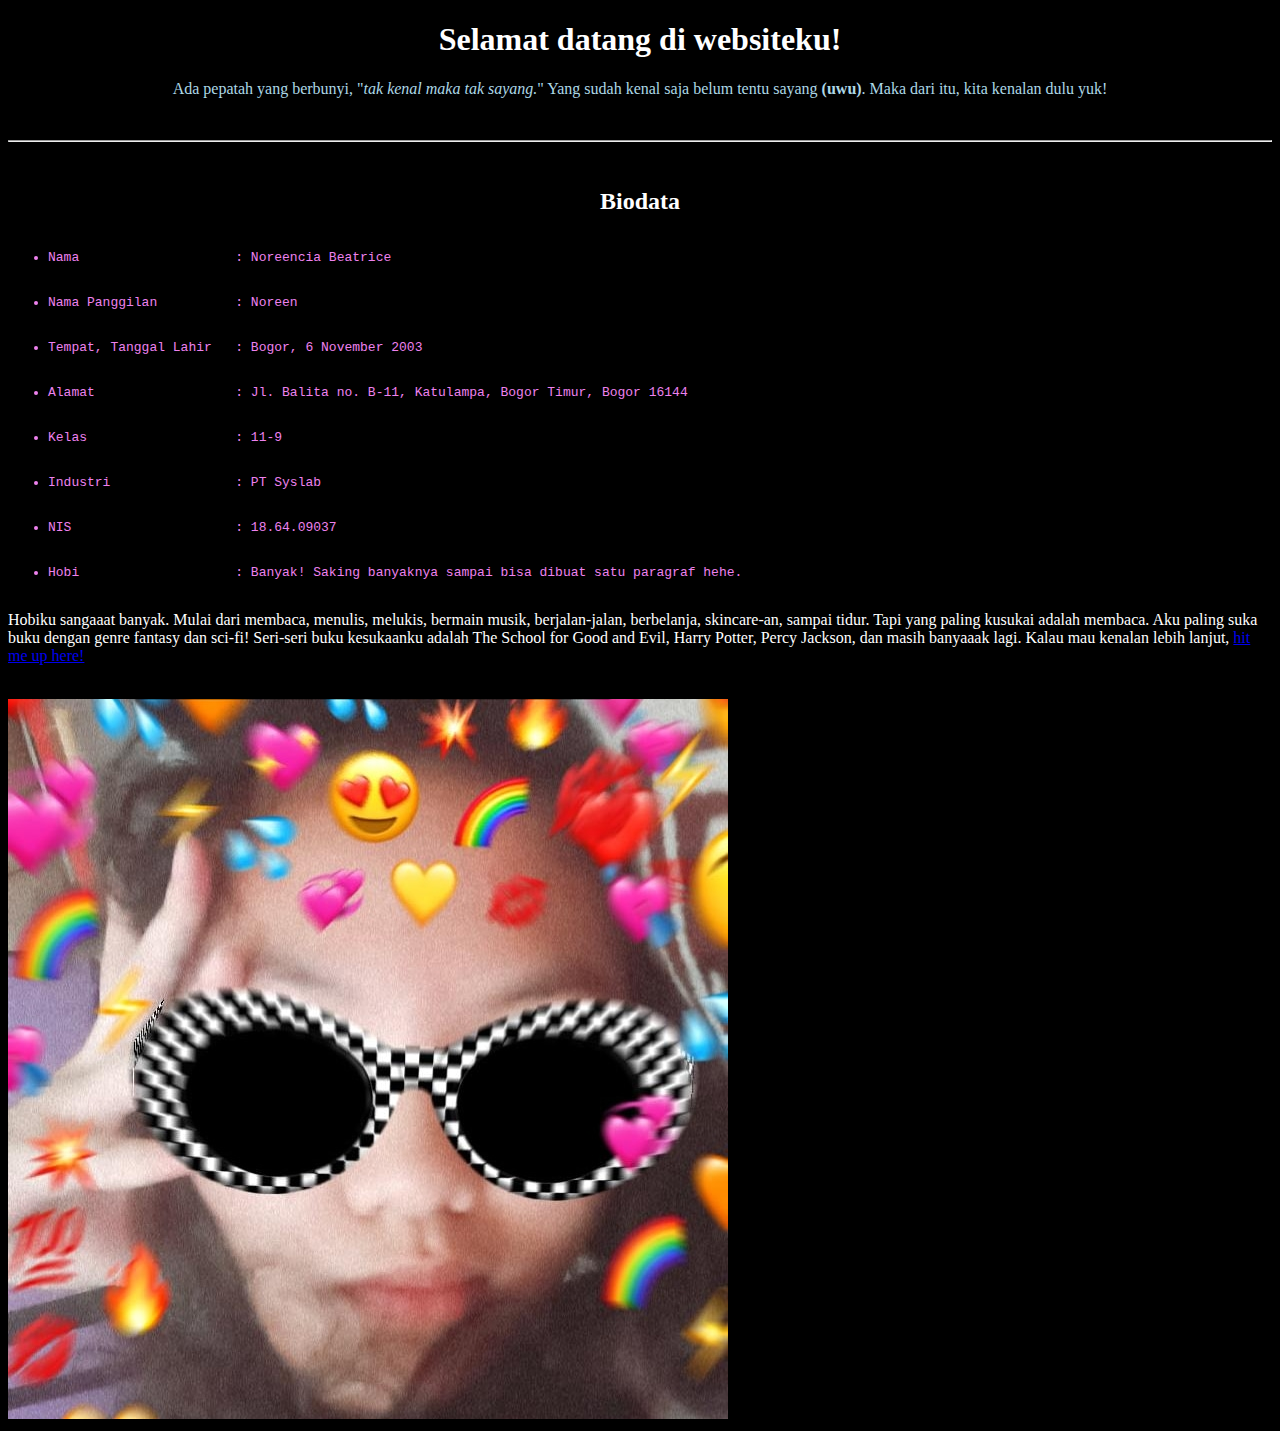
==== index.html @ 5a2f4c32 "Add files via upload" ====
<!DOCTYPE html>
<html>

<head>
<title>Biodata Noreen</title>
</head>

<body style="background:black">
<h1 style="color:white;text-align:center;">Selamat datang di websiteku!</h1>
<p style="color:lightblue;text-align:center">Ada pepatah yang berbunyi, "<em>tak kenal maka tak sayang.</em>"
	Yang sudah kenal saja belum tentu sayang <b>(uwu)</b>. Maka dari itu, kita kenalan dulu yuk!</p>

<br>
<hr>
<br>

<h2 style="color:white;text-align:center;font-family:cursive;">Biodata</h2>
<ul> <pre>
	<li style="color:violet">Nama			: Noreencia Beatrice</li>
	<li style="color:violet">Nama Panggilan		: Noreen</li>
	<li style="color:violet">Tempat, Tanggal Lahir	: Bogor, 6 November 2003</li>
	<li style="color:violet">Alamat			: Jl. Balita no. B-11, Katulampa, Bogor Timur, Bogor 16144</li>
	<li style="color:violet">Kelas			: 11-9</li>
	<li style="color:violet">Industri		: PT Syslab</li>
	<li style="color:violet">NIS			: 18.64.09037</li>
	<li style="color:violet">Hobi 			: Banyak! Saking banyaknya sampai bisa dibuat satu paragraf hehe.</li>
</pre> </ul>

<p style="color:white">Hobiku sangaaat banyak. Mulai dari membaca, menulis, melukis, bermain musik, berjalan-jalan, berbelanja, skincare-an, sampai tidur. Tapi yang paling kusukai adalah membaca. Aku paling suka buku dengan genre fantasy dan sci-fi! Seri-seri buku kesukaanku adalah The School for Good and Evil, Harry Potter, Percy Jackson, dan masih banyaaak lagi. Kalau mau kenalan lebih lanjut,
	<a href="www.instagram.com/noreenciaa/" target="_blank">hit me up here!</a></p>

<br>

<img style="color:white" src="noreen stress.jpg" alt="This is the photo of me" width="720" height="720">
</body>

</html>
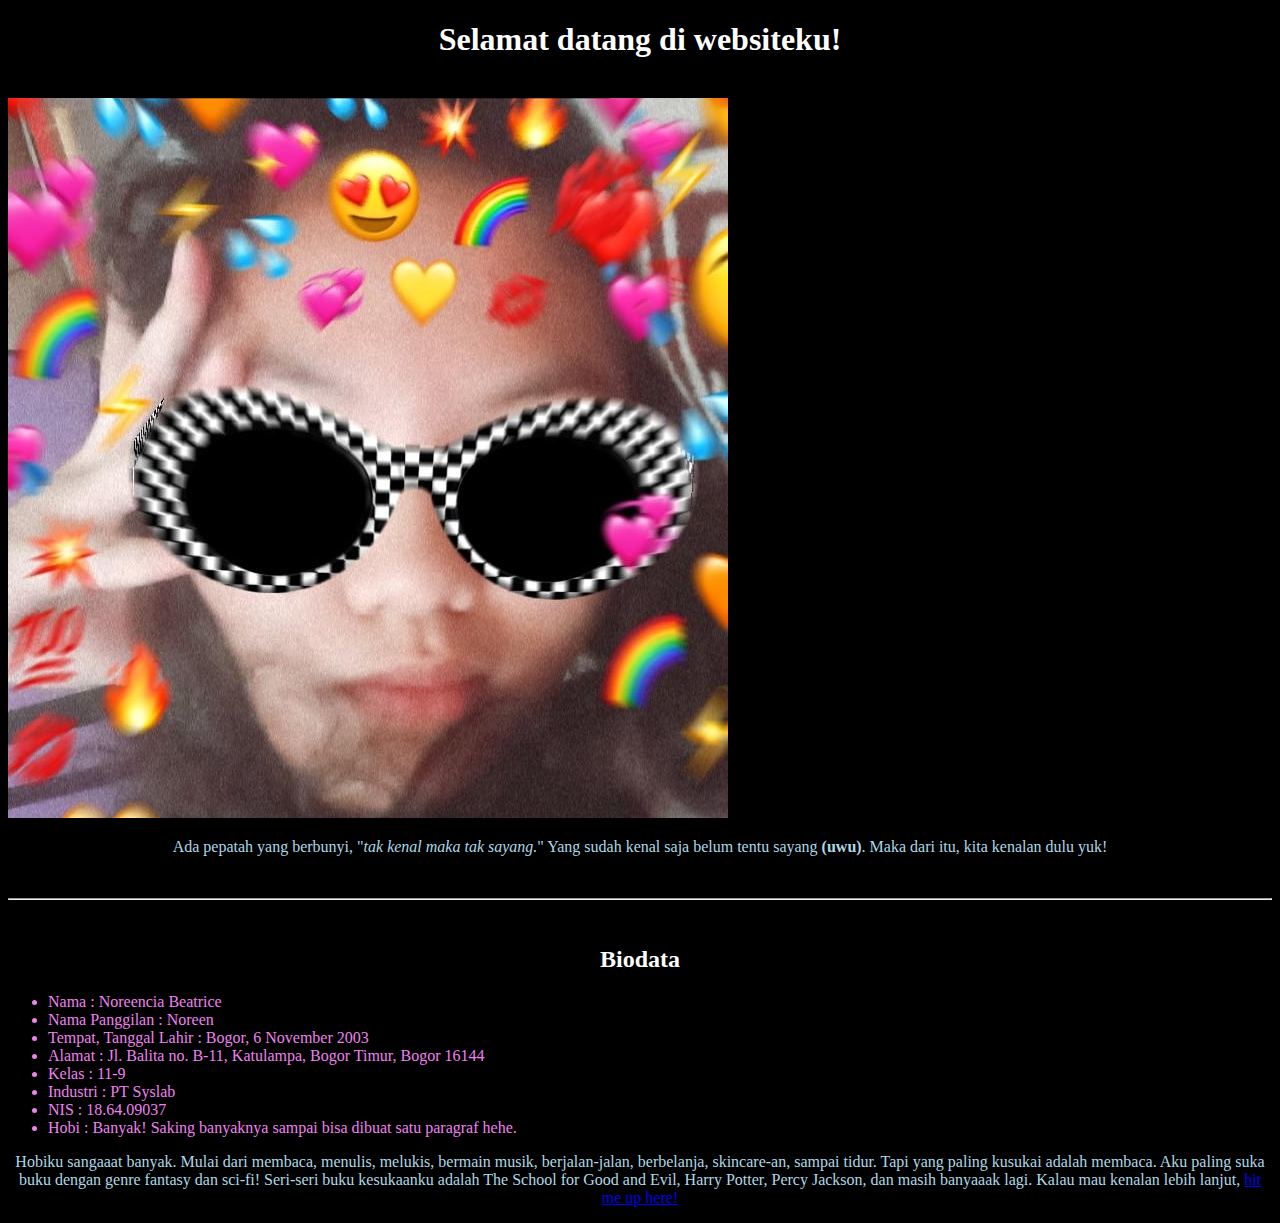
==== commit 93fc90f1: "Add files via upload" ====
--- a/index.html
+++ b/index.html
@@ -3,35 +3,38 @@
 
 <head>
 <title>Biodata Noreen</title>
+<link rel="stylesheet" href="style.css">
 </head>
 
-<body style="background:black">
-<h1 style="color:white;text-align:center;">Selamat datang di websiteku!</h1>
-<p style="color:lightblue;text-align:center">Ada pepatah yang berbunyi, "<em>tak kenal maka tak sayang.</em>"
+<body>
+<h1>Selamat datang di websiteku!</h1>
+
+<br>
+<img src="noreen stress.jpg" alt="This is the photo of me" width="720" height="720">
+<br>
+
+<p>Ada pepatah yang berbunyi,
+	"<em>tak kenal maka tak sayang.</em>"
 	Yang sudah kenal saja belum tentu sayang <b>(uwu)</b>. Maka dari itu, kita kenalan dulu yuk!</p>
 
 <br>
 <hr>
 <br>
 
-<h2 style="color:white;text-align:center;font-family:cursive;">Biodata</h2>
-<ul> <pre>
-	<li style="color:violet">Nama			: Noreencia Beatrice</li>
-	<li style="color:violet">Nama Panggilan		: Noreen</li>
-	<li style="color:violet">Tempat, Tanggal Lahir	: Bogor, 6 November 2003</li>
-	<li style="color:violet">Alamat			: Jl. Balita no. B-11, Katulampa, Bogor Timur, Bogor 16144</li>
-	<li style="color:violet">Kelas			: 11-9</li>
-	<li style="color:violet">Industri		: PT Syslab</li>
-	<li style="color:violet">NIS			: 18.64.09037</li>
-	<li style="color:violet">Hobi 			: Banyak! Saking banyaknya sampai bisa dibuat satu paragraf hehe.</li>
-</pre> </ul>
+<h2>Biodata</h2>
+<ul>
+	<li>Nama			: Noreencia Beatrice</li>
+	<li>Nama Panggilan		: Noreen</li>
+	<li>Tempat, Tanggal Lahir	: Bogor, 6 November 2003</li>
+	<li>Alamat			: Jl. Balita no. B-11, Katulampa, Bogor Timur, Bogor 16144</li>
+	<li>Kelas			: 11-9</li>
+	<li>Industri		: PT Syslab</li>
+	<li>NIS			: 18.64.09037</li>
+	<li>Hobi 			: Banyak! Saking banyaknya sampai bisa dibuat satu paragraf hehe.</li>
+</ul>
 
-<p style="color:white">Hobiku sangaaat banyak. Mulai dari membaca, menulis, melukis, bermain musik, berjalan-jalan, berbelanja, skincare-an, sampai tidur. Tapi yang paling kusukai adalah membaca. Aku paling suka buku dengan genre fantasy dan sci-fi! Seri-seri buku kesukaanku adalah The School for Good and Evil, Harry Potter, Percy Jackson, dan masih banyaaak lagi. Kalau mau kenalan lebih lanjut,
+<p>Hobiku sangaaat banyak. Mulai dari membaca, menulis, melukis, bermain musik, berjalan-jalan, berbelanja, skincare-an, sampai tidur. Tapi yang paling kusukai adalah membaca. Aku paling suka buku dengan genre fantasy dan sci-fi! Seri-seri buku kesukaanku adalah The School for Good and Evil, Harry Potter, Percy Jackson, dan masih banyaaak lagi. Kalau mau kenalan lebih lanjut,
 	<a href="www.instagram.com/noreenciaa/" target="_blank">hit me up here!</a></p>
-
-<br>
-
-<img style="color:white" src="noreen stress.jpg" alt="This is the photo of me" width="720" height="720">
 </body>
 
 </html>--- a/style.css
+++ b/style.css
@@ -0,0 +1,27 @@
+body {
+	background-color:black;
+}
+
+h1 {
+	color:white;
+	text-align:center;
+}
+
+p {
+	color:lightblue;
+	text-align:center;
+}
+
+h2 {
+	color:white;
+	text-align:center;
+	font-family:cursive;
+}
+
+li {
+	color:violet;
+}
+
+img {
+	color:white;
+}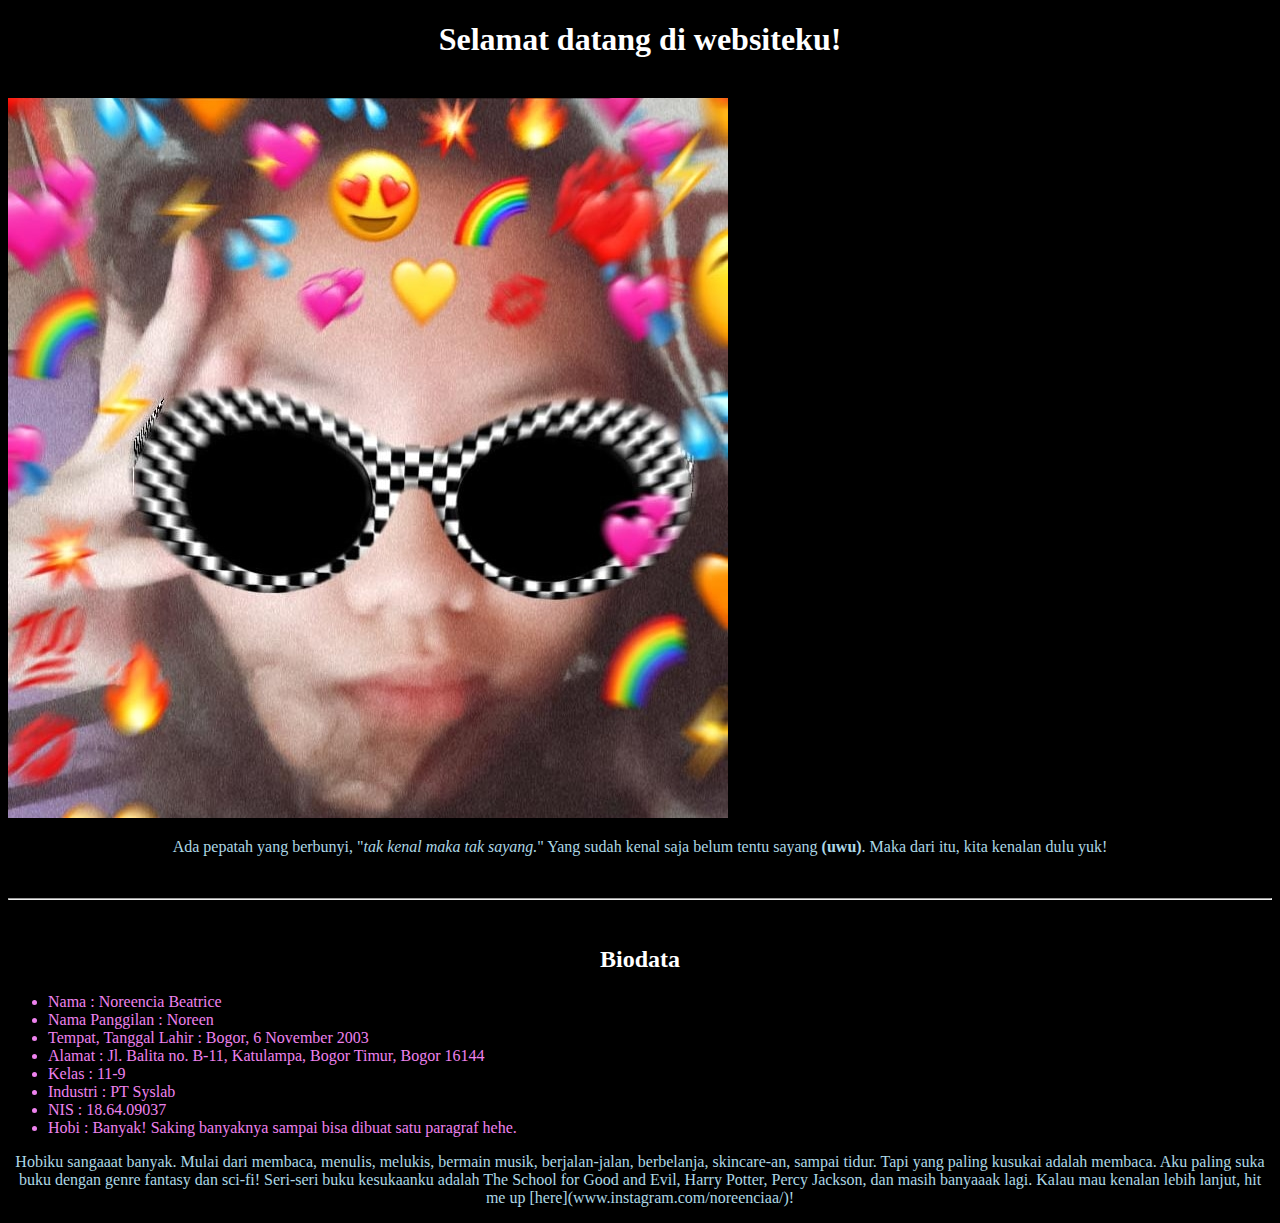
==== commit 59809543: "Update index.html" ====
--- a/index.html
+++ b/index.html
@@ -33,8 +33,9 @@
 	<li>Hobi 			: Banyak! Saking banyaknya sampai bisa dibuat satu paragraf hehe.</li>
 </ul>
 
-<p>Hobiku sangaaat banyak. Mulai dari membaca, menulis, melukis, bermain musik, berjalan-jalan, berbelanja, skincare-an, sampai tidur. Tapi yang paling kusukai adalah membaca. Aku paling suka buku dengan genre fantasy dan sci-fi! Seri-seri buku kesukaanku adalah The School for Good and Evil, Harry Potter, Percy Jackson, dan masih banyaaak lagi. Kalau mau kenalan lebih lanjut,
-	<a href="www.instagram.com/noreenciaa/" target="_blank">hit me up here!</a></p>
+<p>Hobiku sangaaat banyak. Mulai dari membaca, menulis, melukis, bermain musik, berjalan-jalan, berbelanja, skincare-an, sampai tidur. Tapi yang paling kusukai adalah membaca. Aku paling suka buku dengan genre fantasy dan sci-fi! Seri-seri buku kesukaanku adalah The School for Good and Evil, Harry Potter, Percy Jackson, dan masih banyaaak lagi.
+	Kalau mau kenalan lebih lanjut,
+	hit me up [here](www.instagram.com/noreenciaa/)!</p>
 </body>
 
-</html>+</html>
--- a/style.css
+++ b/style.css
@@ -23,5 +23,5 @@
 }
 
 img {
-	color:white;
+	color:whites;
 }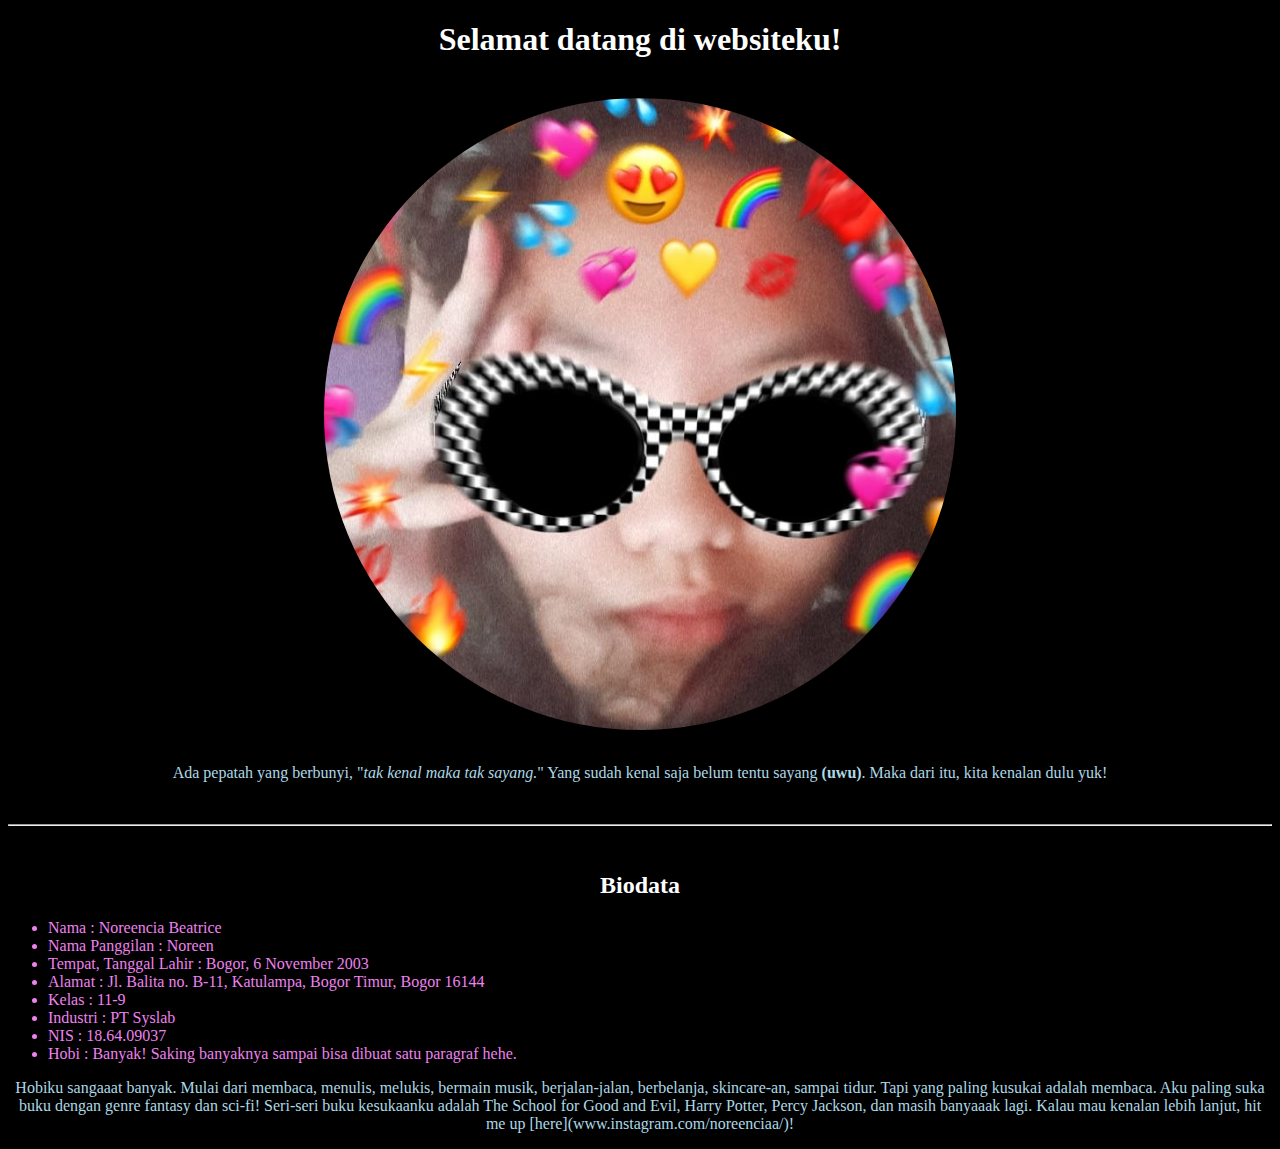
==== commit 3e8d75b5: "Add files via upload" ====
--- a/index.html
+++ b/index.html
@@ -10,7 +10,7 @@
 <h1>Selamat datang di websiteku!</h1>
 
 <br>
-<img src="noreen stress.jpg" alt="This is the photo of me" width="720" height="720">
+<img src="noreen stress.jpg" alt="This is a photo of me" class="center rounded-corners" width=50% height=50%>
 <br>
 
 <p>Ada pepatah yang berbunyi,
@@ -33,9 +33,8 @@
 	<li>Hobi 			: Banyak! Saking banyaknya sampai bisa dibuat satu paragraf hehe.</li>
 </ul>
 
-<p>Hobiku sangaaat banyak. Mulai dari membaca, menulis, melukis, bermain musik, berjalan-jalan, berbelanja, skincare-an, sampai tidur. Tapi yang paling kusukai adalah membaca. Aku paling suka buku dengan genre fantasy dan sci-fi! Seri-seri buku kesukaanku adalah The School for Good and Evil, Harry Potter, Percy Jackson, dan masih banyaaak lagi.
-	Kalau mau kenalan lebih lanjut,
-	hit me up [here](www.instagram.com/noreenciaa/)!</p>
+<p>Hobiku sangaaat banyak. Mulai dari membaca, menulis, melukis, bermain musik, berjalan-jalan, berbelanja, skincare-an, sampai tidur. Tapi yang paling kusukai adalah membaca. Aku paling suka buku dengan genre fantasy dan sci-fi! Seri-seri buku kesukaanku adalah The School for Good and Evil, Harry Potter, Percy Jackson, dan masih banyaaak lagi. Kalau mau kenalan lebih lanjut, hit me up
+[here](www.instagram.com/noreenciaa/)!</p>
 </body>
 
-</html>
+</html>--- a/style.css
+++ b/style.css
@@ -23,5 +23,15 @@
 }
 
 img {
-	color:whites;
+	color:white;
+}
+
+img.rounded-corners{
+	border-radius:50%;
+}
+
+img.center{
+	display:block;
+	margin-left:auto;
+	margin-right:auto;
 }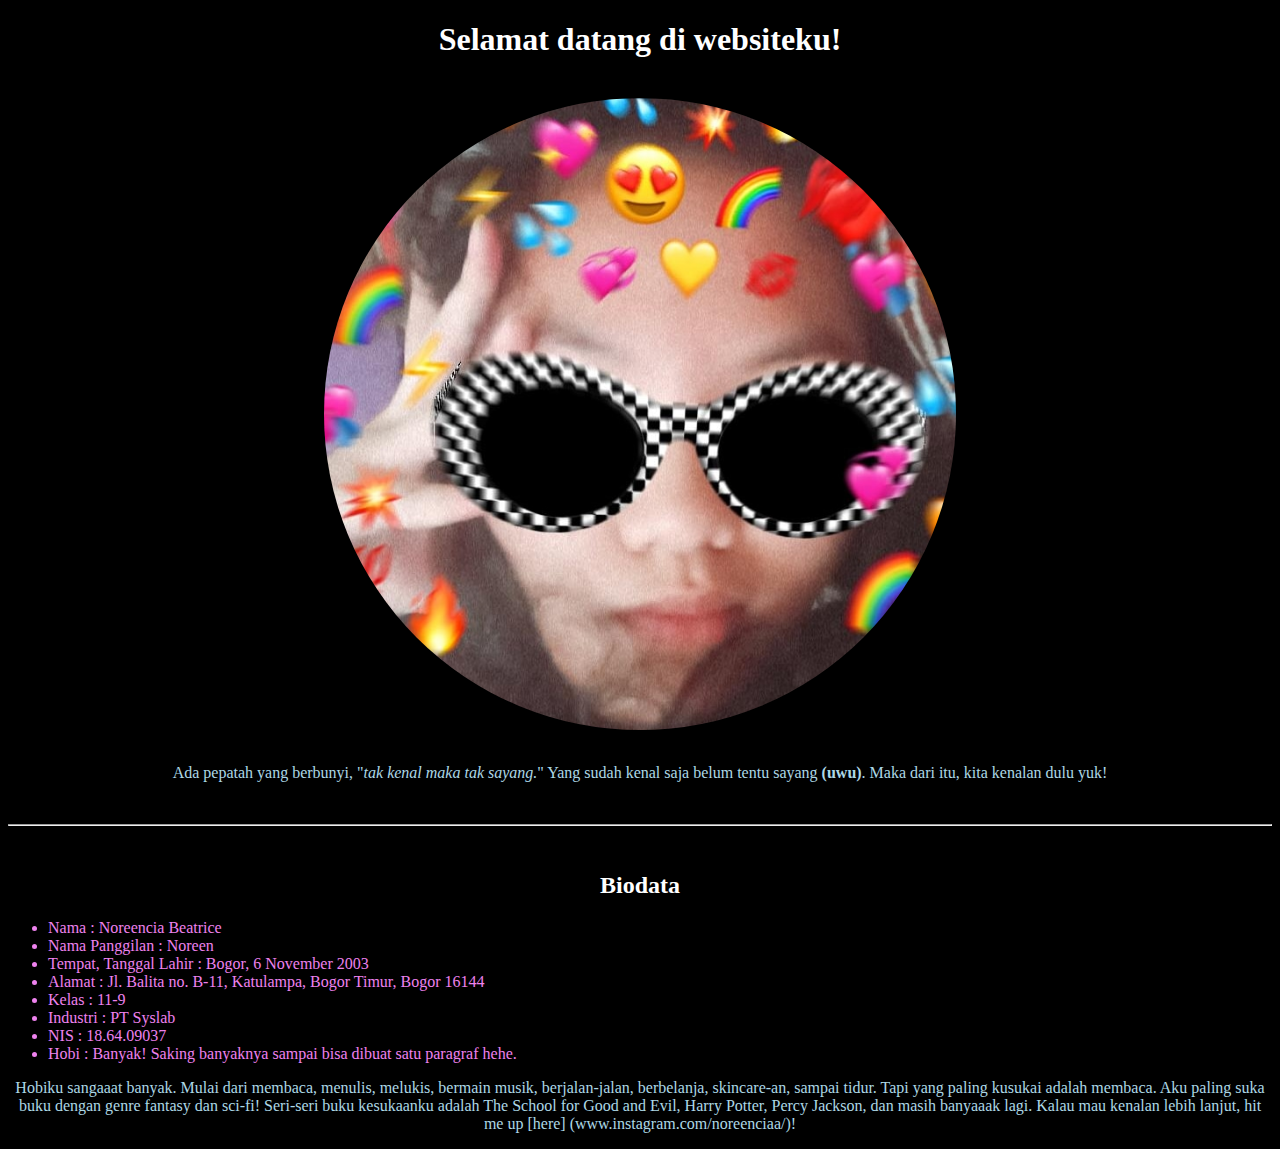
==== commit 07b974e7: "Update index.html" ====
--- a/index.html
+++ b/index.html
@@ -34,7 +34,7 @@
 </ul>
 
 <p>Hobiku sangaaat banyak. Mulai dari membaca, menulis, melukis, bermain musik, berjalan-jalan, berbelanja, skincare-an, sampai tidur. Tapi yang paling kusukai adalah membaca. Aku paling suka buku dengan genre fantasy dan sci-fi! Seri-seri buku kesukaanku adalah The School for Good and Evil, Harry Potter, Percy Jackson, dan masih banyaaak lagi. Kalau mau kenalan lebih lanjut, hit me up
-[here](www.instagram.com/noreenciaa/)!</p>
+[here] (www.instagram.com/noreenciaa/)!</p>
 </body>
 
-</html>+</html>
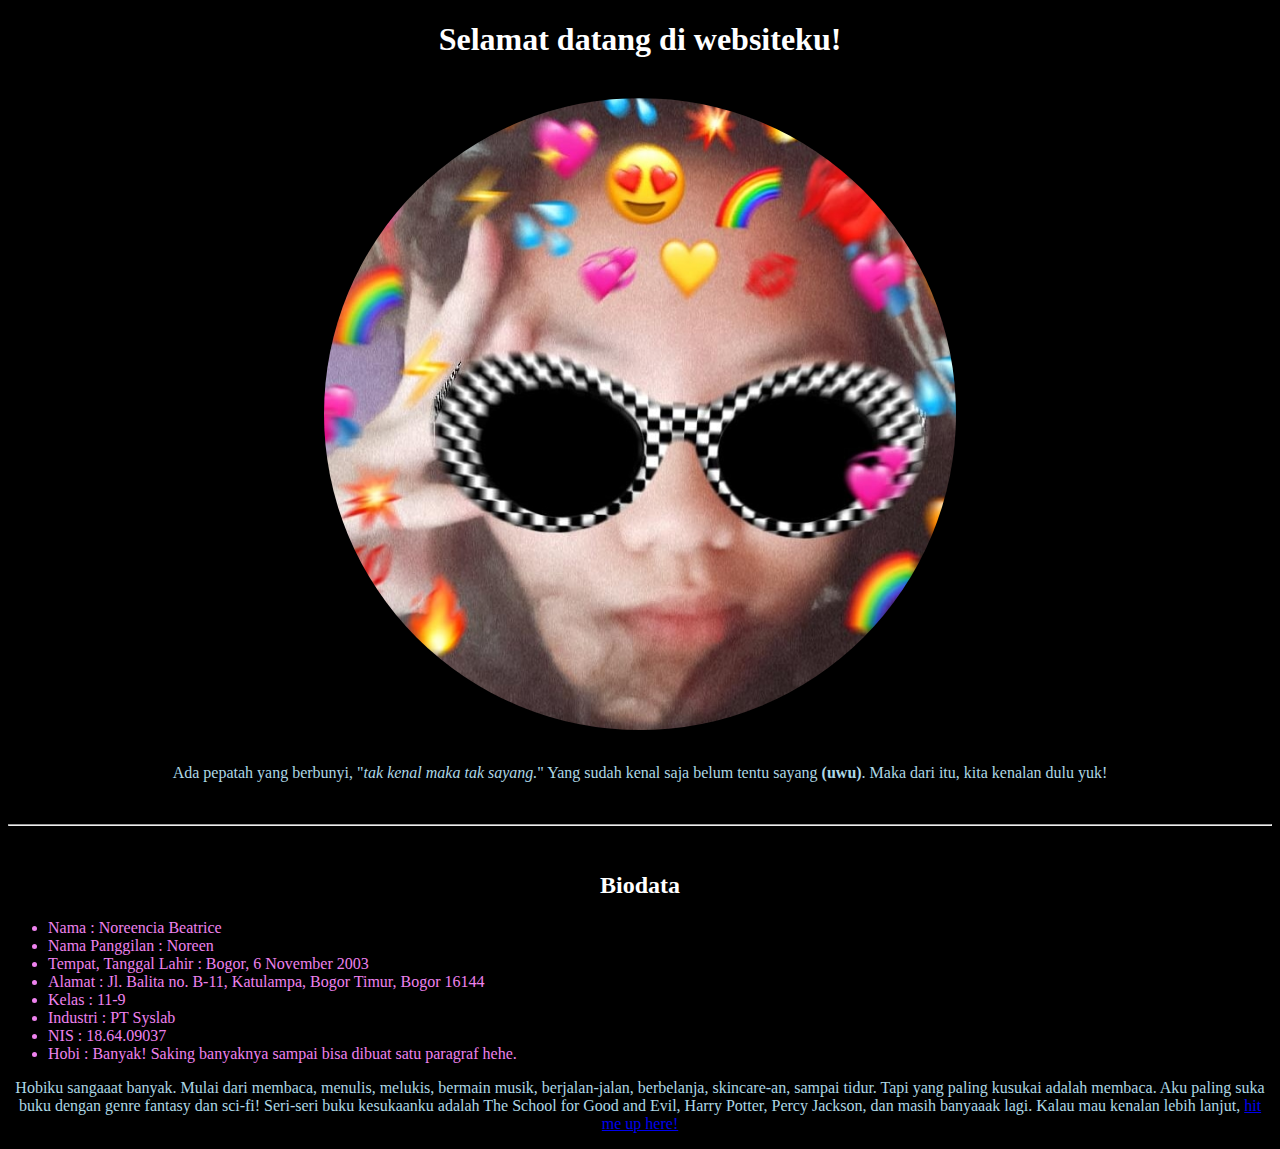
==== commit 5f72eb14: "Update index.html" ====
--- a/index.html
+++ b/index.html
@@ -33,8 +33,10 @@
 	<li>Hobi 			: Banyak! Saking banyaknya sampai bisa dibuat satu paragraf hehe.</li>
 </ul>
 
-<p>Hobiku sangaaat banyak. Mulai dari membaca, menulis, melukis, bermain musik, berjalan-jalan, berbelanja, skincare-an, sampai tidur. Tapi yang paling kusukai adalah membaca. Aku paling suka buku dengan genre fantasy dan sci-fi! Seri-seri buku kesukaanku adalah The School for Good and Evil, Harry Potter, Percy Jackson, dan masih banyaaak lagi. Kalau mau kenalan lebih lanjut, hit me up
-[here] (www.instagram.com/noreenciaa/)!</p>
+<p>Hobiku sangaaat banyak. Mulai dari membaca, menulis, melukis, bermain musik, berjalan-jalan, berbelanja, skincare-an, sampai tidur. Tapi yang paling kusukai adalah membaca.
+	Aku paling suka buku dengan genre fantasy dan sci-fi! Seri-seri buku kesukaanku adalah The School for Good and Evil, Harry Potter, Percy Jackson, dan masih banyaaak lagi.
+	Kalau mau kenalan lebih lanjut,
+	<a href="www.instagram.com/noreenciaa/" target="_blank">hit me up here!</a></p>
 </body>
 
 </html>
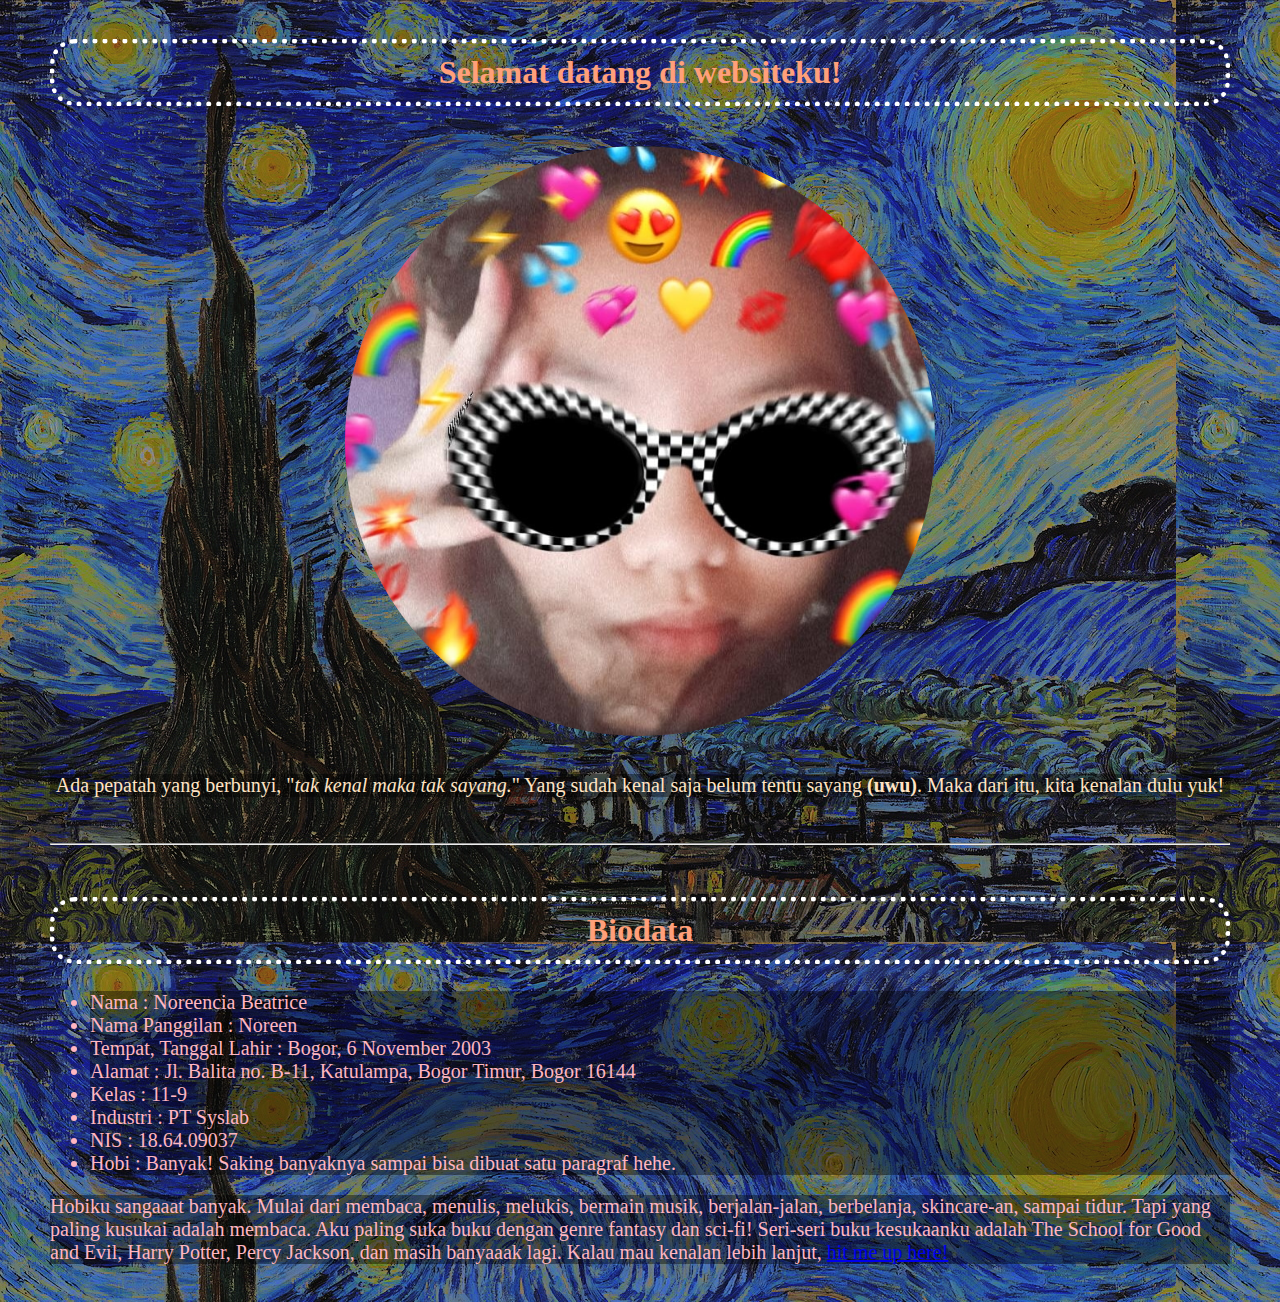
==== commit 5fbd6b03: "Add files via upload" ====
--- a/index.html
+++ b/index.html
@@ -2,41 +2,39 @@
 <html>
 
 <head>
-<title>Biodata Noreen</title>
+<title> Biodata Noreen </title>
 <link rel="stylesheet" href="style.css">
 </head>
 
 <body>
-<h1>Selamat datang di websiteku!</h1>
+<h1> Selamat datang di websiteku! </h1>
 
 <br>
 <img src="noreen stress.jpg" alt="This is a photo of me" class="center rounded-corners" width=50% height=50%>
 <br>
 
-<p>Ada pepatah yang berbunyi,
+<p> Ada pepatah yang berbunyi,
 	"<em>tak kenal maka tak sayang.</em>"
-	Yang sudah kenal saja belum tentu sayang <b>(uwu)</b>. Maka dari itu, kita kenalan dulu yuk!</p>
+	Yang sudah kenal saja belum tentu sayang <b>(uwu)</b>. Maka dari itu, kita kenalan dulu yuk! </p>
 
 <br>
 <hr>
 <br>
 
-<h2>Biodata</h2>
+<h2> Biodata </h2>
 <ul>
-	<li>Nama			: Noreencia Beatrice</li>
-	<li>Nama Panggilan		: Noreen</li>
-	<li>Tempat, Tanggal Lahir	: Bogor, 6 November 2003</li>
-	<li>Alamat			: Jl. Balita no. B-11, Katulampa, Bogor Timur, Bogor 16144</li>
-	<li>Kelas			: 11-9</li>
-	<li>Industri		: PT Syslab</li>
-	<li>NIS			: 18.64.09037</li>
-	<li>Hobi 			: Banyak! Saking banyaknya sampai bisa dibuat satu paragraf hehe.</li>
+	<li>Nama : Noreencia Beatrice</li>
+	<li>Nama Panggilan : Noreen</li>
+	<li>Tempat, Tanggal Lahir : Bogor, 6 November 2003</li>
+	<li>Alamat : Jl. Balita no. B-11, Katulampa, Bogor Timur, Bogor 16144</li>
+	<li>Kelas : 11-9</li>
+	<li>Industri : PT Syslab</li>
+	<li>NIS : 18.64.09037</li>
+	<li>Hobi : Banyak! Saking banyaknya sampai bisa dibuat satu paragraf hehe.</li>
 </ul>
 
-<p>Hobiku sangaaat banyak. Mulai dari membaca, menulis, melukis, bermain musik, berjalan-jalan, berbelanja, skincare-an, sampai tidur. Tapi yang paling kusukai adalah membaca.
-	Aku paling suka buku dengan genre fantasy dan sci-fi! Seri-seri buku kesukaanku adalah The School for Good and Evil, Harry Potter, Percy Jackson, dan masih banyaaak lagi.
-	Kalau mau kenalan lebih lanjut,
-	<a href="www.instagram.com/noreenciaa/" target="_blank">hit me up here!</a></p>
+<p class="p1"> Hobiku sangaaat banyak. Mulai dari membaca, menulis, melukis, bermain musik, berjalan-jalan, berbelanja, skincare-an, sampai tidur. Tapi yang paling kusukai adalah membaca. Aku paling suka buku dengan genre fantasy dan sci-fi! Seri-seri buku kesukaanku adalah The School for Good and Evil, Harry Potter, Percy Jackson, dan masih banyaaak lagi. Kalau mau kenalan lebih lanjut, 
+	<a href="www.instagram.com/noreenciaa/" target="_blank"> hit me up here! </a></p>
 </body>
 
-</html>
+</html>--- a/style.css
+++ b/style.css
@@ -1,37 +1,46 @@
 body {
-	background-color:black;
+	background-image: url("starry night.jpg");
+	margin-left: 40px;
+	margin-right: 40px;
+	padding: 10px;
 }
 
-h1 {
-	color:white;
-	text-align:center;
+img {
+	color: white;
+}
+
+img.rounded-corners{
+	border-radius: 50%;
+}
+
+img.center{
+	display: block;
+	margin-left: auto;
+	margin-right: auto;
+}
+
+h1,h2 {
+	color: lightsalmon;
+	text-align: center;
+	font-family: cursive;
+	font-size: 200%;
+	padding: 10px;
+	border-style: dotted;
+	border-color: white;
+	border-width: thick;
+	border-radius: 25px;
+}
+
+li, .p1 {
+	color: lightpink;
+	font-size: 125%;
+	background-color: rgba(0, 0, 0, 0.4);
+	text-align: left;
 }
 
 p {
-	color:lightblue;
-	text-align:center;
-}
-
-h2 {
-	color:white;
-	text-align:center;
-	font-family:cursive;
-}
-
-li {
-	color:violet;
-}
-
-img {
-	color:white;
-}
-
-img.rounded-corners{
-	border-radius:50%;
-}
-
-img.center{
-	display:block;
-	margin-left:auto;
-	margin-right:auto;
+	color: bisque;
+	text-align: center;
+	font-size: 125%;
+	background-color: rgba(0, 0, 0, 0.4);
 }